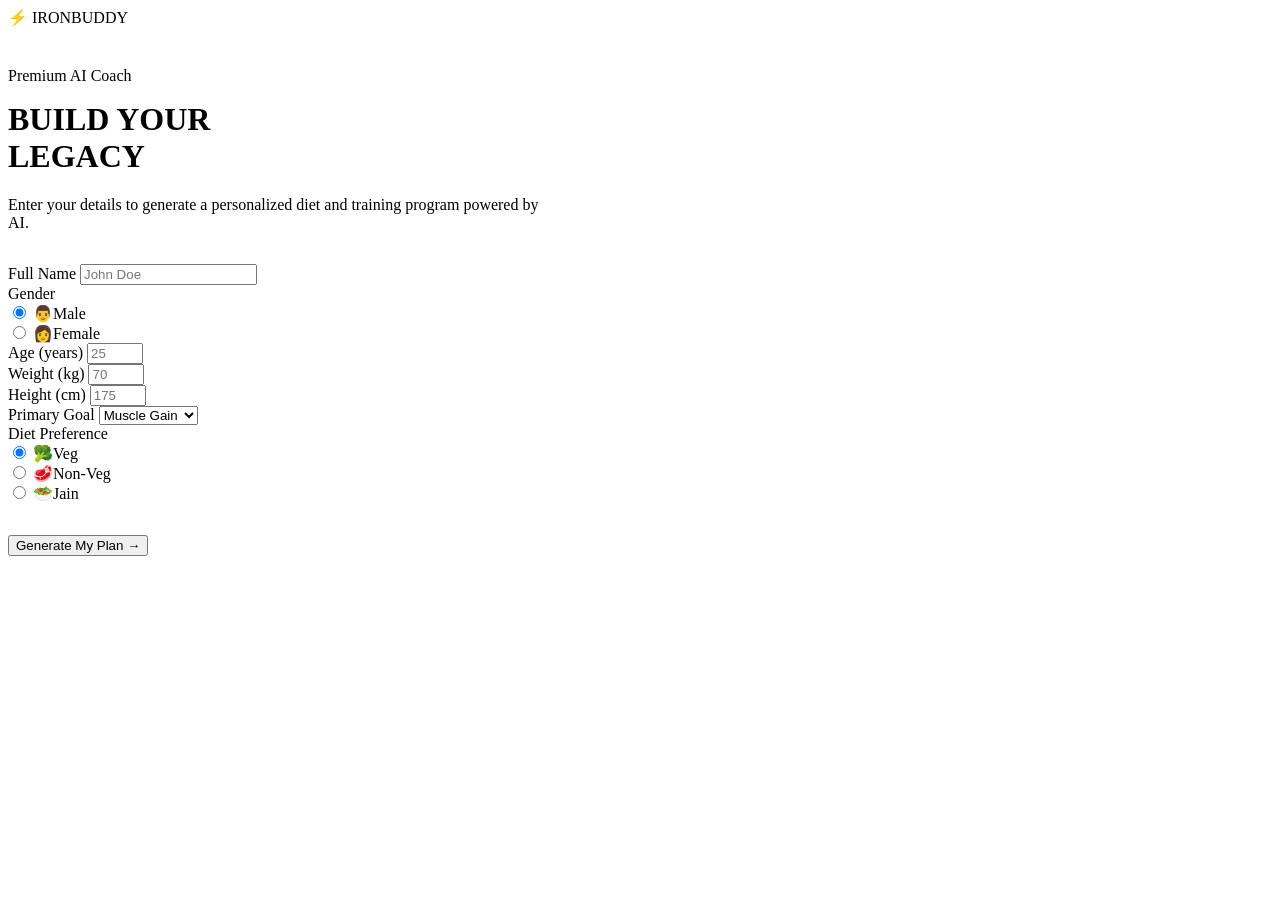
==== fitforge/templates/index.html @ f355747c "Initial commit of FitForge application" ====
<!DOCTYPE html>
<html lang="en">
<head>
<meta charset="UTF-8" />
<meta name="viewport" content="width=device-width, initial-scale=1.0" />
<title>IRONBUDDY | AI Fitness Coach</title>
<link rel="stylesheet" href="/static/css/style.css" />
</head>
<body>

<!-- AMBIENT GLOW -->
<div class="glow-bg"></div>
<div class="glow-bg2"></div>

<!-- ═══════════════════ ONBOARDING ═══════════════════ -->
<div id="onboarding" class="page-wrap">
  <nav class="nav">
    <div class="nav-logo">⚡ IRON<span>BUDDY</span></div>
  </nav>
  <div class="page" style="max-width:540px;padding-top:40px;">
    <div style="margin-bottom:32px;">
      <span class="tag tag-accent">Premium AI Coach</span>
      <h1 class="hero-heading" style="margin-top:16px;">BUILD YOUR<br><span>LEGACY</span></h1>
      <p class="hero-sub">Enter your details to generate a personalized diet and training program powered by AI.</p>
    </div>
    <div class="card">
      <div class="form-group">
        <label class="form-label">Full Name</label>
        <input class="form-input" type="text" id="inp-name" placeholder="John Doe" />
      </div>
      
      <div class="grid-2">
        <div class="form-group">
          <label class="form-label">Gender</label>
          <div class="radio-tile-group">
            <div class="radio-tile">
              <input type="radio" id="g-male" name="gender" value="Male" checked />
              <label for="g-male"><span class="icon">👨</span>Male</label>
            </div>
            <div class="radio-tile">
              <input type="radio" id="g-female" name="gender" value="Female" />
              <label for="g-female"><span class="icon">👩</span>Female</label>
            </div>
          </div>
        </div>
        <div class="form-group">
          <label class="form-label">Age (years)</label>
          <input class="form-input" type="number" id="inp-age" placeholder="25" min="10" max="100" />
        </div>
      </div>

      <div class="grid-2">
        <div class="form-group">
          <label class="form-label">Weight (kg)</label>
          <input class="form-input" type="number" id="inp-weight" placeholder="70" min="30" max="300" />
        </div>
        <div class="form-group">
          <label class="form-label">Height (cm)</label>
          <input class="form-input" type="number" id="inp-height" placeholder="175" min="100" max="250" />
        </div>
      </div>

      <div class="form-group">
        <label class="form-label">Primary Goal</label>
        <select class="form-select" id="inp-goal">
          <option value="Weight Loss">Weight Loss</option>
          <option value="Muscle Gain" selected>Muscle Gain</option>
          <option value="Maintenance">Maintenance</option>
        </select>
      </div>

      <div class="form-group" style="margin-bottom:32px;">
        <label class="form-label">Diet Preference</label>
        <div class="radio-tile-group">
          <div class="radio-tile">
            <input type="radio" id="d-veg" name="diet" value="Veg" checked />
            <label for="d-veg"><span class="icon">🥦</span>Veg</label>
          </div>
          <div class="radio-tile">
            <input type="radio" id="d-nonveg" name="diet" value="Non-Veg" />
            <label for="d-nonveg"><span class="icon">🥩</span>Non-Veg</label>
          </div>
          <div class="radio-tile">
            <input type="radio" id="d-jain" name="diet" value="Jain" />
            <label for="d-jain"><span class="icon">🥗</span>Jain</label>
          </div>
        </div>
      </div>

      <div id="form-error" class="error-msg" style="display:none;"></div>
      <button class="btn btn-primary" id="btn-submit">Generate My Plan →</button>
    </div>
  </div>
</div>

<!-- ═══════════════════ MAIN APP ═══════════════════ -->
<div id="main-app" class="page-wrap" style="display:none;">

  <!-- NAV -->
  <nav class="nav">
    <div class="nav-logo">⚡ IRON<span>BUDDY</span></div>
    <div class="nav-tabs">
      <button class="nav-tab active" data-tab="diet">🥗 Diet</button>
      <button class="nav-tab" data-tab="workout">🏋️ Workout</button>
      <button class="nav-tab" data-tab="yoga-home">🧘 Yoga & Home</button>
      <button class="nav-tab" data-tab="tracker">📅 Tracker</button>
      <button class="nav-tab" data-tab="profile">👤 Profile</button>
    </div>
    <div class="profile-chip" onclick="switchTab('profile')">
      <div class="profile-avatar" id="nav-initial">U</div>
      <span id="chip-label">John · 70kg</span>
    </div>
  </nav>

  <!-- ── DIET TAB ── -->
  <div id="tab-diet" class="tab-page page">
    <span class="tag tag-accent">Nutrition</span>
    <div class="section-title" style="margin-top:12px;">DAILY MEAL PLAN</div>
    <div id="diet-loading" class="loading">
      <div class="spinner"></div>
      <div class="loading-text" style="font-weight:500;">AI formulating your optimal macros...</div>
    </div>
    
    <div id="diet-content" style="display:none;">
      <div class="bmi-ring" id="bmi-strip"></div>
      <div class="stat-row" id="macro-row"></div>

      <div class="grid-2">
        <div style="display:flex;flex-direction:column;gap:16px;" id="meals-container"></div>
        <div>
          <!-- Tip -->
          <div class="card" id="diet-tip" style="margin-bottom:16px;">
            <div style="font-size:12px;color:var(--accent);letter-spacing:1px;text-transform:uppercase;font-weight:700;margin-bottom:8px;">💡 Coach's Tip</div>
            <div id="tip-text" style="font-size:14px;color:var(--text);line-height:1.7;"></div>
          </div>
          
          <!-- Water tracker -->
          <div class="card" id="water-card">
            <div class="card-title"><span class="icon">💧</span> Hydration</div>
            <div class="water-sub" id="water-sub" style="font-size:14px;color:var(--muted);margin-bottom:16px;"></div>
            <div class="water-row" id="water-drops" style="font-size:28px;"></div>
            <div id="water-counter" style="font-family:var(--font-head);font-weight:600;font-size:16px;color:var(--accent2);margin-top:12px;"></div>
          </div>
        </div>
      </div>
    </div>
    <div id="diet-error" class="error-msg" style="display:none;"></div>
  </div>

  <!-- ── WORKOUT TAB ── -->
  <div id="tab-workout" class="tab-page page" style="display:none;">
    <span class="tag tag-accent" style="margin-bottom:12px;">Hypertrophy Program</span>
    <div style="display:flex; justify-content:space-between; align-items:flex-end; margin-bottom:24px; flex-wrap:wrap; gap:16px;">
      <div class="section-title" style="margin:0;">WORKOUT DATABASE</div>
      <button class="btn btn-primary" onclick="openTimer(90)" style="width:auto; padding:12px 24px;">⏱ Rest Timer</button>
    </div>

    <!-- MUSCLE DIAGRAM -->
    <div class="body-map-container">
      <!-- FRONT SVG -->
      <svg viewBox="0 0 300 450" class="body-svg">
        <text x="150" y="20" fill="var(--muted)" font-size="12" text-anchor="middle" font-family="var(--font-head)" font-weight="700" letter-spacing="2">FRONT</text>
        
        <g transform="translate(0, 30)">
          <!-- Base Outline (Head + Torso Base) -->
          <polygon points="135,20 165,20 170,50 150,70 130,50" class="body-bg-line" />
          <polygon points="140,70 160,70 165,90 135,90" class="body-bg-line" />
          <polygon points="108,215 192,215 170,250 130,250" class="body-bg-line" />
          
          <!-- Chest -->
          <polygon points="148,95 100,95 90,130 148,140" class="muscle-group" data-day="Chest" />
          <polygon points="152,95 200,95 210,130 152,140" class="muscle-group" data-day="Chest" />
          
          <!-- Core -->
          <polygon points="148,145 95,145 105,210 148,220" class="muscle-group" data-day="Core" />
          <polygon points="152,145 205,145 195,210 152,220" class="muscle-group" data-day="Core" />
          
          <!-- Shoulders -->
          <polygon points="95,95 70,110 60,140 85,130" class="muscle-group" data-day="Shoulders" />
          <polygon points="205,95 230,110 240,140 215,130" class="muscle-group" data-day="Shoulders" />
          
          <!-- Arms (Biceps) -->
          <polygon points="80,135 55,145 50,180 75,175" class="muscle-group" data-day="Arms" />
          <polygon points="220,135 245,145 250,180 225,175" class="muscle-group" data-day="Arms" />
          
          <!-- Forearms -->
          <polygon points="72,185 48,190 40,240 60,235" class="muscle-group" data-day="Arms" />
          <polygon points="228,185 252,190 260,240 240,235" class="muscle-group" data-day="Arms" />
          
          <!-- Quads (Legs) -->
          <polygon points="105,220 148,225 140,320 110,320 90,260" class="muscle-group" data-day="Legs" />
          <polygon points="195,220 152,225 160,320 190,320 210,260" class="muscle-group" data-day="Legs" />
          
          <!-- Calves (Legs) -->
          <polygon points="138,330 112,330 115,420 135,420" class="muscle-group" data-day="Legs" />
          <polygon points="162,330 188,330 185,420 165,420" class="muscle-group" data-day="Legs" />
        </g>
      </svg>
      
      <!-- BACK SVG -->
      <svg viewBox="0 0 300 450" class="body-svg">
        <text x="150" y="20" fill="var(--muted)" font-size="12" text-anchor="middle" font-family="var(--font-head)" font-weight="700" letter-spacing="2">BACK</text>
        
        <g transform="translate(0, 30)">
          <!-- Base Outline -->
          <polygon points="135,20 165,20 170,50 150,70 130,50" class="body-bg-line" />
          <polygon points="140,70 160,70 165,90 135,90" class="body-bg-line" />
          <!-- Glutes placeholder -->
          <polygon points="110,215 190,215 195,260 150,270 105,260" class="body-bg-line" />
          
          <!-- Back (Lats/Traps) -->
          <polygon points="148,95 100,95 85,140 105,210 148,210" class="muscle-group" data-day="Back" />
          <polygon points="152,95 200,95 215,140 195,210 152,210" class="muscle-group" data-day="Back" />
          
          <!-- Shoulders -->
          <polygon points="95,95 70,110 60,140 85,130" class="muscle-group" data-day="Shoulders" />
          <polygon points="205,95 230,110 240,140 215,130" class="muscle-group" data-day="Shoulders" />
          
          <!-- Triceps (Arms) -->
          <polygon points="80,135 55,145 50,180 75,175" class="muscle-group" data-day="Arms" />
          <polygon points="220,135 245,145 250,180 225,175" class="muscle-group" data-day="Arms" />
          <polygon points="72,185 48,190 40,240 60,235" class="muscle-group" data-day="Arms" />
          <polygon points="228,185 252,190 260,240 240,235" class="muscle-group" data-day="Arms" />
          
          <!-- Hamstrings (Legs) -->
          <polygon points="105,265 148,275 140,320 110,320 105,280" class="muscle-group" data-day="Legs" />
          <polygon points="195,265 152,275 160,320 190,320 195,280" class="muscle-group" data-day="Legs" />
          
          <!-- Calves (Legs) -->
          <polygon points="138,330 112,330 115,420 135,420" class="muscle-group" data-day="Legs" />
          <polygon points="162,330 188,330 185,420 165,420" class="muscle-group" data-day="Legs" />
        </g>
      </svg>
    </div>

    <!-- Active Target Heading -->
    <div style="text-align: center; margin-bottom: 24px;">
      <h2 id="active-muscle-title" style="font-family:var(--font-head); font-weight:800; font-size:40px; color:var(--text); letter-spacing:-1px; margin:0; line-height:1;">CHEST</h2>
      <div style="font-size:14px; color:var(--accent); font-weight:600; letter-spacing:1px; text-transform:uppercase; margin-top:4px;">Currently Targeted</div>
    </div>

    <!-- Equipment Filters -->
    <div class="filter-row" id="equip-filters">
      <button class="active" data-equip="All">All Types</button>
      <button data-equip="Barbell">Barbell</button>
      <button data-equip="Dumbbell">Dumbbell</button>
      <button data-equip="Machine">Machine</button>
      <button data-equip="Bodyweight">Bodyweight</button>
    </div>

    <div id="ex-count" style="color:var(--muted);font-size:14px;margin-bottom:16px;font-weight:500;"></div>
    
    <div id="exercise-list" class="grid-2"></div>
  </div>

  <!-- ── YOGA & HOME WORKOUT TAB ── -->
  <div id="tab-yoga-home" class="tab-page page" style="display:none;">
    <span class="tag tag-accent" style="margin-bottom:12px;">No Equipment</span>
    <div class="section-title" style="margin:0; margin-bottom:24px;">FLEXIBILITY & HIIT</div>
    
    <div class="tabs-row" id="yoga-mode-tabs">
      <button class="active" data-mode="yoga">🧘 Yoga Flows</button>
      <button data-mode="home">🏠 Home HIIT</button>
    </div>
    
    <div id="yoga-section">
      <div class="filter-row" id="yoga-tabs">
        <button class="active" data-flow="Morning Flow">🌅 Morning Flow</button>
        <button data-flow="Flexibility">🤸 Flexibility</button>
        <button data-flow="Strength Yoga">💪 Strength</button>
        <button data-flow="Relaxation">😌 Relaxation</button>
      </div>
      <div id="yoga-count" style="color:var(--muted);font-size:14px;margin-bottom:16px;font-weight:500;"></div>
      <div id="yoga-list" class="grid-2"></div>
    </div>
    
    <div id="home-section" style="display:none;">
      <div class="filter-row" id="home-tabs">
        <button class="active" data-category="Full Body HIIT">🔥 Full Body</button>
        <button data-category="Core Crusher">🎯 Core</button>
        <button data-category="Upper Body">💪 Upper</button>
        <button data-category="Lower Body">🦵 Lower</button>
        <button data-category="Cardio Blast">🏃 Cardio</button>
      </div>
      <div id="home-count" style="color:var(--muted);font-size:14px;margin-bottom:16px;font-weight:500;"></div>
      <div id="home-list" class="grid-2"></div>
    </div>
  </div>

  <!-- ── TRACKER TAB ── -->
  <div id="tab-tracker" class="tab-page page" style="display:none;">
    <span class="tag tag-accent">Habits</span>
    <div class="section-title" style="margin-top:12px;">PROGRESS TRACKER</div>
    <div class="stat-row" id="tracker-stats"></div>
    
    <div class="grid-2">
      <!-- Calendar -->
      <div class="card">
        <div style="display:flex; justify-content:space-between; align-items:center; margin-bottom: 24px;">
          <button style="background:none; border:none; color:var(--text); cursor:pointer; font-size:24px;" onclick="changeMonth(-1)">‹</button>
          <div style="font-family:var(--font-head); font-weight:700; font-size:20px;" id="cal-month-label"></div>
          <button style="background:none; border:none; color:var(--text); cursor:pointer; font-size:24px;" onclick="changeMonth(1)">›</button>
        </div>
        <div style="display: grid; grid-template-columns: repeat(7, 1fr); gap: 6px; text-align:center; font-size:12px; color:var(--muted); font-weight:600; margin-bottom:12px;" id="cal-days-header">
          <div>Sun</div><div>Mon</div><div>Tue</div><div>Wed</div><div>Thu</div><div>Fri</div><div>Sat</div>
        </div>
        <div style="display: grid; grid-template-columns: repeat(7, 1fr); gap: 8px;" id="cal-grid"></div>
        <div style="margin-top:24px;font-size:12px;color:var(--muted);display:flex;gap:16px;flex-wrap:wrap;">
          <span style="display:flex;align-items:center;gap:6px;"><span style="width:12px;height:12px;background:rgba(57,255,20,.2);border:1px solid var(--accent);border-radius:4px;display:inline-block;"></span>Workout Done</span>
          <span style="display:flex;align-items:center;gap:6px;"><span style="width:12px;height:12px;border:1px solid rgba(255,255,255,.3);border-radius:4px;display:inline-block;"></span>Today</span>
        </div>
      </div>
      
      <!-- Goals -->
      <div class="card">
        <div class="card-title">🎯 Weekly Target</div>
        <div style="display:flex;justify-content:space-between;align-items:center;margin-bottom:12px;">
          <span style="font-size:15px;color:var(--muted);">Target Workouts</span>
          <span style="font-family:var(--font-head); font-size:24px; color:var(--accent);" id="goal-display">4</span>
        </div>
        
        <div style="background:rgba(255,255,255,0.05); border-radius:999px; height:16px; overflow:hidden; border:1px solid var(--border); margin:16px 0;">
          <div id="goal-fill" style="height:100%; background:linear-gradient(90deg, var(--accent2), var(--accent)); transition:width .6s; width:0%;"></div>
        </div>
        <div style="display:flex;justify-content:space-between;font-size:13px;color:var(--muted);">
          <span id="goal-pct" style="font-weight:600; color:var(--text);">0% complete</span>
          <span id="goal-fraction">0/4 done</span>
        </div>
        
        <hr style="border:none; border-top:1px solid var(--border); margin:32px 0;" />
        
        <label class="form-label" style="margin-bottom:16px;">Adjust Requirement</label>
        <input type="range" min="1" max="7" value="4" id="goal-slider" style="-webkit-appearance:none; width:100%; height:6px; background:var(--border); border-radius:3px; outline:none;" oninput="updateGoalUI(this.value)" onchange="saveGoal(this.value)" />
        <div style="display:flex;justify-content:space-between;font-size:12px;color:var(--muted);margin-top:12px;font-family:var(--font-head);"><span>1 day</span><span>7 days</span></div>
      </div>
    </div>
  </div>

  <!-- ── PROFILE TAB ── -->
  <div id="tab-profile" class="tab-page page" style="display:none;">
    <span class="tag tag-accent">Settings</span>
    <div class="section-title" style="margin-top:12px;">YOUR PROFILE</div>
    
    <div class="card" style="margin-bottom:24px;">
      <div style="display:flex;align-items:center;gap:24px;margin-bottom:32px;">
        <div style="width:80px;height:80px;background:var(--accent);border-radius:50%;display:flex;align-items:center;justify-content:center;font-size:32px;color:var(--bg);font-weight:800;font-family:var(--font-head);" id="prof-initial">U</div>
        <div>
          <div style="font-family:var(--font-head);font-size:32px;line-height:1;" id="prof-name">User Name</div>
          <div id="profile-sub" style="font-size:15px;color:var(--muted);margin-top:6px;"></div>
        </div>
      </div>
      <div class="grid-4" id="profile-stats"></div>
      <div style="margin-top:24px;" id="profile-bmi-badge"></div>
    </div>
    
    <div class="grid-2">
      <div class="card">
        <div class="card-title">🎯 Primary Goal</div>
        <div id="profile-goal-name" style="font-size:18px;font-weight:600;color:var(--text);"></div>
      </div>
      <div class="card">
        <div class="card-title">🥗 Diet Type</div>
        <div id="profile-diet-name" style="font-size:18px;font-weight:600;color:var(--text);margin-bottom:4px;"></div>
        <div id="profile-diet-desc" style="font-size:13px;color:var(--muted);"></div>
      </div>
    </div>
    
    <div style="margin-top:32px;">
      <button class="btn btn-outline" onclick="resetProfile()" style="color:var(--accent3); border-color:var(--accent3);">Reset Profile & Data</button>
    </div>
  </div>

  <!-- BOTTOM NAV (mobile) -->
  <nav class="bottom-nav">
    <button class="bottom-nav-btn active" data-tab="diet"><span>🥗</span><span>Diet</span></button>
    <button class="bottom-nav-btn" data-tab="workout"><span>🏋️</span><span>Train</span></button>
    <button class="bottom-nav-btn" data-tab="yoga-home"><span>🧘</span><span>Yoga</span></button>
    <button class="bottom-nav-btn" data-tab="tracker"><span>📅</span><span>Progress</span></button>
    <button class="bottom-nav-btn" data-tab="profile"><span>👤</span><span>Profile</span></button>
  </nav>
</div>

<!-- ═══════════ REST TIMER OVERLAY ═══════════ -->
<div id="timer-box" class="timer-box" style="display:none;">
  <button class="timer-close" onclick="closeTimer()">✕</button>
  <div class="timer-label">REST TIMER</div>
  <div class="timer-num" id="timer-num">01:30</div>
  <div class="timer-sub" id="timer-sub" style="font-size:13px; font-weight:500; font-family:var(--font-body); color:var(--muted);">recovering...</div>
  
  <div style="display:flex;gap:12px;margin-top:20px;justify-content:center;">
    <button class="btn btn-primary" id="timer-toggle" onclick="toggleTimer()" style="flex:1; padding:10px 0; font-size:14px;">⏸ Pause</button>
  </div>
  <div style="display:flex;gap:8px;margin-top:12px;justify-content:center;">
    <button class="btn btn-outline" onclick="resetTimer(60)" style="padding:8px 16px; font-size:12px; border-radius:8px;">60s</button>
    <button class="btn btn-outline" onclick="resetTimer(90)" style="padding:8px 16px; font-size:12px; border-radius:8px;">90s</button>
    <button class="btn btn-outline" onclick="resetTimer(120)" style="padding:8px 16px; font-size:12px; border-radius:8px;">2m</button>
  </div>
</div>

<script src="/static/js/app.js"></script>
</body>
</html>
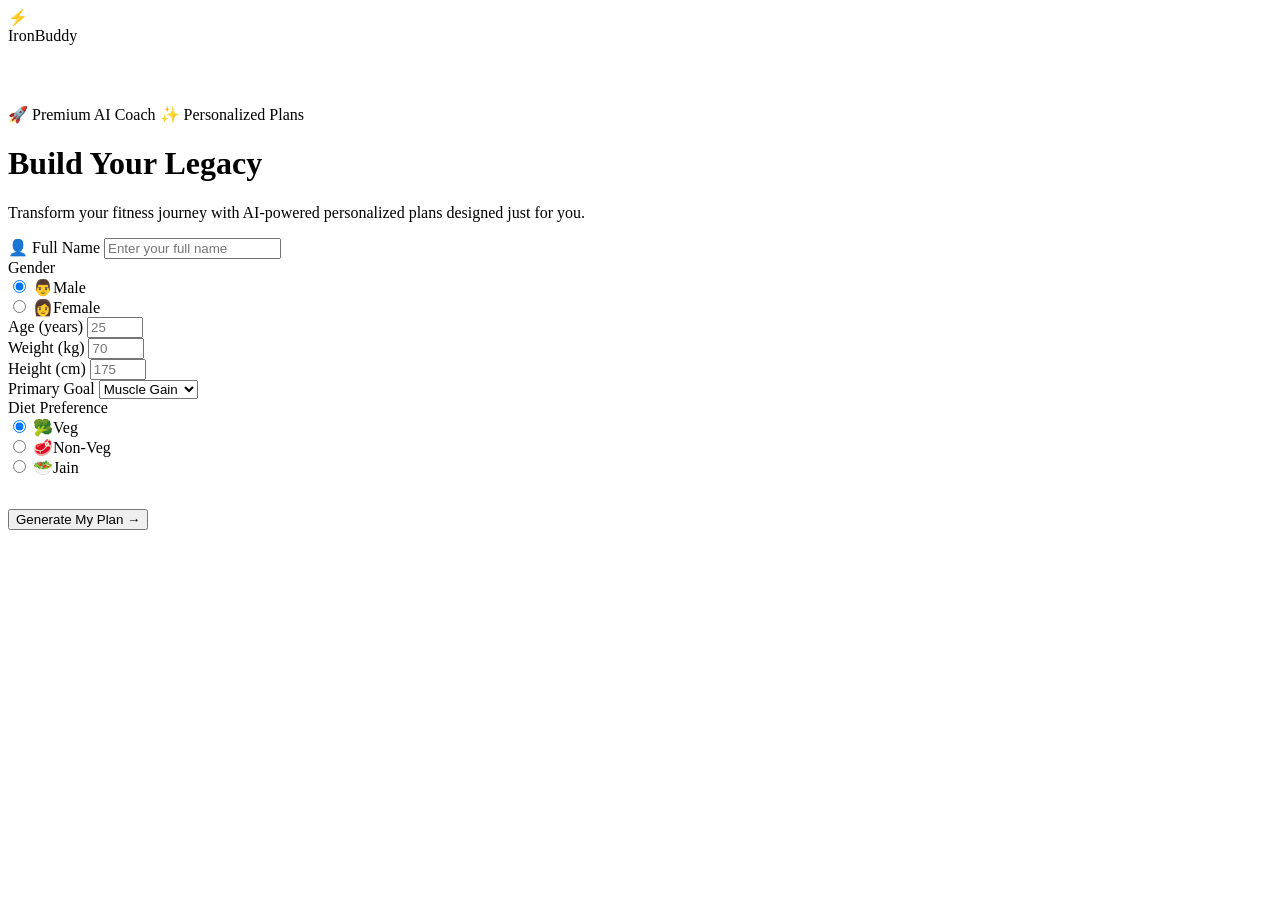
==== commit 13c9a613: "Updated Iron Buddy features" ====
--- a/fitforge/templates/index.html
+++ b/fitforge/templates/index.html
@@ -1,402 +1,467 @@
 <!DOCTYPE html>
 <html lang="en">
+
 <head>
-<meta charset="UTF-8" />
-<meta name="viewport" content="width=device-width, initial-scale=1.0" />
-<title>IRONBUDDY | AI Fitness Coach</title>
-<link rel="stylesheet" href="/static/css/style.css" />
+  <meta charset="UTF-8" />
+  <meta name="viewport" content="width=device-width, initial-scale=1.0" />
+  <title>⚡ IronBuddy | AI Fitness Coach</title>
+  <link rel="preconnect" href="https://fonts.googleapis.com" />
+  <link rel="preconnect" href="https://fonts.gstatic.com" crossorigin />
+  <link
+    href="https://fonts.googleapis.com/css2?family=Inter:wght@300;400;500;600;700;800&family=Space+Grotesk:wght@500;700&display=swap"
+    rel="stylesheet" />
+  <link rel="stylesheet" href="/static/css/style.css" />
 </head>
+
 <body>
 
-<!-- AMBIENT GLOW -->
-<div class="glow-bg"></div>
-<div class="glow-bg2"></div>
-
-<!-- ═══════════════════ ONBOARDING ═══════════════════ -->
-<div id="onboarding" class="page-wrap">
-  <nav class="nav">
-    <div class="nav-logo">⚡ IRON<span>BUDDY</span></div>
-  </nav>
-  <div class="page" style="max-width:540px;padding-top:40px;">
-    <div style="margin-bottom:32px;">
-      <span class="tag tag-accent">Premium AI Coach</span>
-      <h1 class="hero-heading" style="margin-top:16px;">BUILD YOUR<br><span>LEGACY</span></h1>
-      <p class="hero-sub">Enter your details to generate a personalized diet and training program powered by AI.</p>
-    </div>
-    <div class="card">
-      <div class="form-group">
-        <label class="form-label">Full Name</label>
-        <input class="form-input" type="text" id="inp-name" placeholder="John Doe" />
-      </div>
-      
-      <div class="grid-2">
-        <div class="form-group">
-          <label class="form-label">Gender</label>
-          <div class="radio-tile-group">
-            <div class="radio-tile">
-              <input type="radio" id="g-male" name="gender" value="Male" checked />
-              <label for="g-male"><span class="icon">👨</span>Male</label>
-            </div>
-            <div class="radio-tile">
-              <input type="radio" id="g-female" name="gender" value="Female" />
-              <label for="g-female"><span class="icon">👩</span>Female</label>
-            </div>
-          </div>
-        </div>
-        <div class="form-group">
-          <label class="form-label">Age (years)</label>
-          <input class="form-input" type="number" id="inp-age" placeholder="25" min="10" max="100" />
-        </div>
-      </div>
-
-      <div class="grid-2">
-        <div class="form-group">
-          <label class="form-label">Weight (kg)</label>
-          <input class="form-input" type="number" id="inp-weight" placeholder="70" min="30" max="300" />
-        </div>
-        <div class="form-group">
-          <label class="form-label">Height (cm)</label>
-          <input class="form-input" type="number" id="inp-height" placeholder="175" min="100" max="250" />
-        </div>
-      </div>
-
-      <div class="form-group">
-        <label class="form-label">Primary Goal</label>
-        <select class="form-select" id="inp-goal">
-          <option value="Weight Loss">Weight Loss</option>
-          <option value="Muscle Gain" selected>Muscle Gain</option>
-          <option value="Maintenance">Maintenance</option>
-        </select>
-      </div>
-
-      <div class="form-group" style="margin-bottom:32px;">
-        <label class="form-label">Diet Preference</label>
-        <div class="radio-tile-group">
-          <div class="radio-tile">
-            <input type="radio" id="d-veg" name="diet" value="Veg" checked />
-            <label for="d-veg"><span class="icon">🥦</span>Veg</label>
-          </div>
-          <div class="radio-tile">
-            <input type="radio" id="d-nonveg" name="diet" value="Non-Veg" />
-            <label for="d-nonveg"><span class="icon">🥩</span>Non-Veg</label>
-          </div>
-          <div class="radio-tile">
-            <input type="radio" id="d-jain" name="diet" value="Jain" />
-            <label for="d-jain"><span class="icon">🥗</span>Jain</label>
-          </div>
-        </div>
-      </div>
-
-      <div id="form-error" class="error-msg" style="display:none;"></div>
-      <button class="btn btn-primary" id="btn-submit">Generate My Plan →</button>
+  <!-- ENHANCED BACKGROUND -->
+  <div class="glow-bg"></div>
+  <div class="glow-bg2"></div>
+  <div class="animated-particles"></div>
+
+  <!-- ═══════════════════ ONBOARDING ═══════════════════ -->
+  <div id="onboarding" class="page-wrap">
+    <nav class="nav">
+      <div class="nav-logo">
+        <div class="logo-icon">⚡</div>
+        <div class="logo-text">Iron<span>Buddy</span></div>
+      </div>
+    </nav>
+
+    <div class="page" style="max-width:600px;padding-top:60px;">
+      <div class="onboarding-header">
+        <div class="badge-container">
+          <span class="badge badge-primary">🚀 Premium AI Coach</span>
+          <span class="badge badge-secondary">✨ Personalized Plans</span>
+        </div>
+
+        <h1 class="hero-heading">Build Your <span>Legacy</span></h1>
+        <p class="hero-sub">Transform your fitness journey with AI-powered personalized plans designed just for you.</p>
+
+        <div class="form-section">
+          <div class="form-group">
+            <label class="form-label">
+              <span class="label-icon">👤</span>
+              Full Name
+            </label>
+            <input class="form-input" type="text" id="inp-name" placeholder="Enter your full name" />
+          </div>
+
+          <div class="grid-2">
+            <div class="form-group">
+              <label class="form-label">Gender</label>
+              <div class="radio-tile-group">
+                <div class="radio-tile">
+                  <input type="radio" id="g-male" name="gender" value="Male" checked />
+                  <label for="g-male"><span class="icon">👨</span>Male</label>
+                </div>
+                <div class="radio-tile">
+                  <input type="radio" id="g-female" name="gender" value="Female" />
+                  <label for="g-female"><span class="icon">👩</span>Female</label>
+                </div>
+              </div>
+            </div>
+            <div class="form-group">
+              <label class="form-label">Age (years)</label>
+              <input class="form-input" type="number" id="inp-age" placeholder="25" min="10" max="100" />
+            </div>
+          </div>
+
+          <div class="grid-2">
+            <div class="form-group">
+              <label class="form-label">Weight (kg)</label>
+              <input class="form-input" type="number" id="inp-weight" placeholder="70" min="30" max="300" />
+            </div>
+            <div class="form-group">
+              <label class="form-label">Height (cm)</label>
+              <input class="form-input" type="number" id="inp-height" placeholder="175" min="100" max="250" />
+            </div>
+          </div>
+
+          <div class="form-group">
+            <label class="form-label">Primary Goal</label>
+            <select class="form-select" id="inp-goal">
+              <option value="Weight Loss">Weight Loss</option>
+              <option value="Muscle Gain" selected>Muscle Gain</option>
+              <option value="Maintenance">Maintenance</option>
+            </select>
+          </div>
+
+          <div class="form-group" style="margin-bottom:32px;">
+            <label class="form-label">Diet Preference</label>
+            <div class="radio-tile-group">
+              <div class="radio-tile">
+                <input type="radio" id="d-veg" name="diet" value="Veg" checked />
+                <label for="d-veg"><span class="icon">🥦</span>Veg</label>
+              </div>
+              <div class="radio-tile">
+                <input type="radio" id="d-nonveg" name="diet" value="Non-Veg" />
+                <label for="d-nonveg"><span class="icon">🥩</span>Non-Veg</label>
+              </div>
+              <div class="radio-tile">
+                <input type="radio" id="d-jain" name="diet" value="Jain" />
+                <label for="d-jain"><span class="icon">🥗</span>Jain</label>
+              </div>
+            </div>
+          </div>
+
+          <div id="form-error" class="error-msg" style="display:none;"></div>
+          <button class="btn btn-primary" id="btn-submit">Generate My Plan →</button>
+        </div>
+      </div>
     </div>
   </div>
-</div>
-
-<!-- ═══════════════════ MAIN APP ═══════════════════ -->
-<div id="main-app" class="page-wrap" style="display:none;">
-
-  <!-- NAV -->
-  <nav class="nav">
-    <div class="nav-logo">⚡ IRON<span>BUDDY</span></div>
-    <div class="nav-tabs">
-      <button class="nav-tab active" data-tab="diet">🥗 Diet</button>
-      <button class="nav-tab" data-tab="workout">🏋️ Workout</button>
-      <button class="nav-tab" data-tab="yoga-home">🧘 Yoga & Home</button>
-      <button class="nav-tab" data-tab="tracker">📅 Tracker</button>
-      <button class="nav-tab" data-tab="profile">👤 Profile</button>
+
+  <!-- ═══════════════════ MAIN APP ═══════════════════ -->
+    <div id="main-app" class="page-wrap" style="display:none;">
+
+      <!-- NAV -->
+      <nav class="nav">
+        <div class="nav-logo">⚡ IRON<span>BUDDY</span></div>
+        <div class="nav-tabs">
+          <button class="nav-tab active" data-tab="diet">🥗 Diet</button>
+          <button class="nav-tab" data-tab="workout">🏋️ Workout</button>
+          <button class="nav-tab" data-tab="yoga-home">🧘 Yoga & Home</button>
+          <button class="nav-tab" data-tab="tracker">📅 Tracker</button>
+          <button class="nav-tab" data-tab="profile">👤 Profile</button>
+        </div>
+        <div class="profile-chip" onclick="switchTab('profile')">
+          <div class="profile-avatar" id="nav-initial">U</div>
+          <span id="chip-label">John · 70kg</span>
+        </div>
+      </nav>
+
+      <!-- ── DIET TAB ── -->
+      <div id="tab-diet" class="tab-page page">
+        <span class="tag tag-accent">Nutrition</span>
+        <div class="section-title" style="margin-top:12px;">DAILY MEAL PLAN</div>
+        <div id="diet-loading" class="loading">
+          <div class="spinner"></div>
+          <div class="loading-text" style="font-weight:500;">AI formulating your optimal macros...</div>
+        </div>
+
+        <div id="diet-content" style="display:none;">
+          <div class="bmi-ring" id="bmi-strip"></div>
+          <div class="stat-row" id="macro-row"></div>
+
+          <div class="grid-2">
+            <div style="display:flex;flex-direction:column;gap:16px;" id="meals-container"></div>
+            <div>
+              <!-- Tip -->
+              <div class="card" id="diet-tip" style="margin-bottom:16px;">
+                <div
+                  style="font-size:12px;color:var(--accent);letter-spacing:1px;text-transform:uppercase;font-weight:700;margin-bottom:8px;">
+                  💡 Coach's Tip</div>
+                <div id="tip-text" style="font-size:14px;color:var(--text);line-height:1.7;"></div>
+              </div>
+
+              <!-- Water tracker -->
+              <div class="card" id="water-card">
+                <div class="card-title"><span class="icon">💧</span> Hydration</div>
+                <div class="water-sub" id="water-sub" style="font-size:14px;color:var(--muted);margin-bottom:16px;">
+                </div>
+                <div class="water-row" id="water-drops" style="font-size:28px;"></div>
+                <div id="water-counter"
+                  style="font-family:var(--font-head);font-weight:600;font-size:16px;color:var(--accent2);margin-top:12px;">
+                </div>
+              </div>
+            </div>
+          </div>
+        </div>
+        <div id="diet-error" class="error-msg" style="display:none;"></div>
+      </div>
+
+      <!-- ── WORKOUT TAB ── -->
+      <div id="tab-workout" class="tab-page page" style="display:none;">
+        <span class="tag tag-accent" style="margin-bottom:12px;">Hypertrophy Program</span>
+        <div
+          style="display:flex; justify-content:space-between; align-items:flex-end; margin-bottom:24px; flex-wrap:wrap; gap:16px;">
+          <div class="section-title" style="margin:0;">WORKOUT DATABASE</div>
+          <button class="btn btn-primary" onclick="openTimer(90)" style="width:auto; padding:12px 24px;">⏱ Rest
+            Timer</button>
+        </div>
+
+        <!-- MUSCLE DIAGRAM -->
+        <div class="body-map-container">
+          <!-- FRONT SVG -->
+          <svg viewBox="0 0 300 450" class="body-svg">
+            <text x="150" y="20" fill="var(--muted)" font-size="12" text-anchor="middle" font-family="var(--font-head)"
+              font-weight="700" letter-spacing="2">FRONT</text>
+
+            <g transform="translate(0, 30)">
+              <!-- Base Outline (Head + Torso Base) -->
+              <polygon points="135,20 165,20 170,50 150,70 130,50" class="body-bg-line" />
+              <polygon points="140,70 160,70 165,90 135,90" class="body-bg-line" />
+              <polygon points="108,215 192,215 170,250 130,250" class="body-bg-line" />
+
+              <!-- Chest -->
+              <polygon points="148,95 100,95 90,130 148,140" class="muscle-group" data-day="Chest" />
+              <polygon points="152,95 200,95 210,130 152,140" class="muscle-group" data-day="Chest" />
+
+              <!-- Core -->
+              <polygon points="148,145 95,145 105,210 148,220" class="muscle-group" data-day="Core" />
+              <polygon points="152,145 205,145 195,210 152,220" class="muscle-group" data-day="Core" />
+
+              <!-- Shoulders -->
+              <polygon points="95,95 70,110 60,140 85,130" class="muscle-group" data-day="Shoulders" />
+              <polygon points="205,95 230,110 240,140 215,130" class="muscle-group" data-day="Shoulders" />
+
+              <!-- Arms (Biceps) -->
+              <polygon points="80,135 55,145 50,180 75,175" class="muscle-group" data-day="Arms" />
+              <polygon points="220,135 245,145 250,180 225,175" class="muscle-group" data-day="Arms" />
+
+              <!-- Forearms -->
+              <polygon points="72,185 48,190 40,240 60,235" class="muscle-group" data-day="Arms" />
+              <polygon points="228,185 252,190 260,240 240,235" class="muscle-group" data-day="Arms" />
+
+              <!-- Quads (Legs) -->
+              <polygon points="105,220 148,225 140,320 110,320 90,260" class="muscle-group" data-day="Legs" />
+              <polygon points="195,220 152,225 160,320 190,320 210,260" class="muscle-group" data-day="Legs" />
+
+              <!-- Calves (Legs) -->
+              <polygon points="138,330 112,330 115,420 135,420" class="muscle-group" data-day="Legs" />
+              <polygon points="162,330 188,330 185,420 165,420" class="muscle-group" data-day="Legs" />
+            </g>
+          </svg>
+
+          <!-- BACK SVG -->
+          <svg viewBox="0 0 300 450" class="body-svg">
+            <text x="150" y="20" fill="var(--muted)" font-size="12" text-anchor="middle" font-family="var(--font-head)"
+              font-weight="700" letter-spacing="2">BACK</text>
+
+            <g transform="translate(0, 30)">
+              <!-- Base Outline -->
+              <polygon points="135,20 165,20 170,50 150,70 130,50" class="body-bg-line" />
+              <polygon points="140,70 160,70 165,90 135,90" class="body-bg-line" />
+              <!-- Glutes placeholder -->
+              <polygon points="110,215 190,215 195,260 150,270 105,260" class="body-bg-line" />
+
+              <!-- Back (Lats/Traps) -->
+              <polygon points="148,95 100,95 85,140 105,210 148,210" class="muscle-group" data-day="Back" />
+              <polygon points="152,95 200,95 215,140 195,210 152,210" class="muscle-group" data-day="Back" />
+
+              <!-- Shoulders -->
+              <polygon points="95,95 70,110 60,140 85,130" class="muscle-group" data-day="Shoulders" />
+              <polygon points="205,95 230,110 240,140 215,130" class="muscle-group" data-day="Shoulders" />
+
+              <!-- Triceps (Arms) -->
+              <polygon points="80,135 55,145 50,180 75,175" class="muscle-group" data-day="Arms" />
+              <polygon points="220,135 245,145 250,180 225,175" class="muscle-group" data-day="Arms" />
+              <polygon points="72,185 48,190 40,240 60,235" class="muscle-group" data-day="Arms" />
+              <polygon points="228,185 252,190 260,240 240,235" class="muscle-group" data-day="Arms" />
+
+              <!-- Hamstrings (Legs) -->
+              <polygon points="105,265 148,275 140,320 110,320 105,280" class="muscle-group" data-day="Legs" />
+              <polygon points="195,265 152,275 160,320 190,320 195,280" class="muscle-group" data-day="Legs" />
+
+              <!-- Calves (Legs) -->
+              <polygon points="138,330 112,330 115,420 135,420" class="muscle-group" data-day="Legs" />
+              <polygon points="162,330 188,330 185,420 165,420" class="muscle-group" data-day="Legs" />
+            </g>
+          </svg>
+        </div>
+
+        <!-- Active Target Heading -->
+        <div style="text-align: center; margin-bottom: 24px;">
+          <h2 id="active-muscle-title"
+            style="font-family:var(--font-head); font-weight:800; font-size:40px; color:var(--text); letter-spacing:-1px; margin:0; line-height:1;">
+            CHEST</h2>
+          <div
+            style="font-size:14px; color:var(--accent); font-weight:600; letter-spacing:1px; text-transform:uppercase; margin-top:4px;">
+            Currently Targeted</div>
+        </div>
+
+        <!-- Equipment Filters -->
+        <div class="filter-row" id="equip-filters">
+          <button class="active" data-equip="All">All Types</button>
+          <button data-equip="Barbell">Barbell</button>
+          <button data-equip="Dumbbell">Dumbbell</button>
+          <button data-equip="Machine">Machine</button>
+          <button data-equip="Bodyweight">Bodyweight</button>
+        </div>
+
+        <div id="ex-count" style="color:var(--muted);font-size:14px;margin-bottom:16px;font-weight:500;"></div>
+
+        <div id="exercise-list" class="grid-2"></div>
+      </div>
+
+      <!-- ── YOGA & HOME WORKOUT TAB ── -->
+      <div id="tab-yoga-home" class="tab-page page" style="display:none;">
+        <span class="tag tag-accent" style="margin-bottom:12px;">No Equipment</span>
+        <div class="section-title" style="margin:0; margin-bottom:24px;">FLEXIBILITY & HIIT</div>
+
+        <div class="tabs-row" id="yoga-mode-tabs">
+          <button class="active" data-mode="yoga">🧘 Yoga Flows</button>
+          <button data-mode="home">🏠 Home HIIT</button>
+        </div>
+
+        <div id="yoga-section">
+          <div class="filter-row" id="yoga-tabs">
+            <button class="active" data-flow="Morning Flow">🌅 Morning Flow</button>
+            <button data-flow="Flexibility">🤸 Flexibility</button>
+            <button data-flow="Strength Yoga">💪 Strength</button>
+            <button data-flow="Relaxation">😌 Relaxation</button>
+          </div>
+          <div id="yoga-count" style="color:var(--muted);font-size:14px;margin-bottom:16px;font-weight:500;"></div>
+          <div id="yoga-list" class="grid-2"></div>
+        </div>
+
+        <div id="home-section" style="display:none;">
+          <div class="filter-row" id="home-tabs">
+            <button class="active" data-category="Full Body HIIT">🔥 Full Body</button>
+            <button data-category="Core Crusher">🎯 Core</button>
+            <button data-category="Upper Body">💪 Upper</button>
+            <button data-category="Lower Body">🦵 Lower</button>
+            <button data-category="Cardio Blast">🏃 Cardio</button>
+          </div>
+          <div id="home-count" style="color:var(--muted);font-size:14px;margin-bottom:16px;font-weight:500;"></div>
+          <div id="home-list" class="grid-2"></div>
+        </div>
+      </div>
+
+      <!-- ── TRACKER TAB ── -->
+      <div id="tab-tracker" class="tab-page page" style="display:none;">
+        <span class="tag tag-accent">Habits</span>
+        <div class="section-title" style="margin-top:12px;">PROGRESS TRACKER</div>
+        <div class="stat-row" id="tracker-stats"></div>
+
+        <div class="grid-2">
+          <!-- Calendar -->
+          <div class="card">
+            <div style="display:flex; justify-content:space-between; align-items:center; margin-bottom: 24px;">
+              <button style="background:none; border:none; color:var(--text); cursor:pointer; font-size:24px;"
+                onclick="changeMonth(-1)">‹</button>
+              <div style="font-family:var(--font-head); font-weight:700; font-size:20px;" id="cal-month-label"></div>
+              <button style="background:none; border:none; color:var(--text); cursor:pointer; font-size:24px;"
+                onclick="changeMonth(1)">›</button>
+            </div>
+            <div
+              style="display: grid; grid-template-columns: repeat(7, 1fr); gap: 6px; text-align:center; font-size:12px; color:var(--muted); font-weight:600; margin-bottom:12px;"
+              id="cal-days-header">
+              <div>Sun</div>
+              <div>Mon</div>
+              <div>Tue</div>
+              <div>Wed</div>
+              <div>Thu</div>
+              <div>Fri</div>
+              <div>Sat</div>
+            </div>
+            <div style="display: grid; grid-template-columns: repeat(7, 1fr); gap: 8px;" id="cal-grid"></div>
+            <div style="margin-top:24px;font-size:12px;color:var(--muted);display:flex;gap:16px;flex-wrap:wrap;">
+              <span style="display:flex;align-items:center;gap:6px;"><span
+                  style="width:12px;height:12px;background:rgba(57,255,20,.2);border:1px solid var(--accent);border-radius:4px;display:inline-block;"></span>Workout
+                Done</span>
+              <span style="display:flex;align-items:center;gap:6px;"><span
+                  style="width:12px;height:12px;border:1px solid rgba(255,255,255,.3);border-radius:4px;display:inline-block;"></span>Today</span>
+            </div>
+          </div>
+
+          <!-- Goals -->
+          <div class="card">
+            <div class="card-title">🎯 Weekly Target</div>
+            <div style="display:flex;justify-content:space-between;align-items:center;margin-bottom:12px;">
+              <span style="font-size:15px;color:var(--muted);">Target Workouts</span>
+              <span style="font-family:var(--font-head); font-size:24px; color:var(--accent);"
+                id="goal-display">4</span>
+            </div>
+
+            <div
+              style="background:rgba(255,255,255,0.05); border-radius:999px; height:16px; overflow:hidden; border:1px solid var(--border); margin:16px 0;">
+              <div id="goal-fill"
+                style="height:100%; background:linear-gradient(90deg, var(--accent2), var(--accent)); transition:width .6s; width:0%;">
+              </div>
+            </div>
+            <div style="display:flex;justify-content:space-between;font-size:13px;color:var(--muted);">
+              <span id="goal-pct" style="font-weight:600; color:var(--text);">0% complete</span>
+              <span id="goal-fraction">0/4 done</span>
+            </div>
+
+            <hr style="border:none; border-top:1px solid var(--border); margin:32px 0;" />
+
+            <label class="form-label" style="margin-bottom:16px;">Adjust Requirement</label>
+            <input type="range" min="1" max="7" value="4" id="goal-slider"
+              style="-webkit-appearance:none; width:100%; height:6px; background:var(--border); border-radius:3px; outline:none;"
+              oninput="updateGoalUI(this.value)" onchange="saveGoal(this.value)" />
+            <div
+              style="display:flex;justify-content:space-between;font-size:12px;color:var(--muted);margin-top:12px;font-family:var(--font-head);">
+              <span>1 day</span><span>7 days</span>
+            </div>
+          </div>
+        </div>
+      </div>
+
+      <!-- ── PROFILE TAB ── -->
+      <div id="tab-profile" class="tab-page page" style="display:none;">
+        <span class="tag tag-accent">Settings</span>
+        <div class="section-title" style="margin-top:12px;">YOUR PROFILE</div>
+
+        <div class="card" style="margin-bottom:24px;">
+          <div style="display:flex;align-items:center;gap:24px;margin-bottom:32px;">
+            <div
+              style="width:80px;height:80px;background:var(--accent);border-radius:50%;display:flex;align-items:center;justify-content:center;font-size:32px;color:var(--bg);font-weight:800;font-family:var(--font-head);"
+              id="prof-initial">U</div>
+            <div>
+              <div style="font-family:var(--font-head);font-size:32px;line-height:1;" id="prof-name">User Name</div>
+              <div id="profile-sub" style="font-size:15px;color:var(--muted);margin-top:6px;"></div>
+            </div>
+          </div>
+          <div class="grid-4" id="profile-stats"></div>
+          <div style="margin-top:24px;" id="profile-bmi-badge"></div>
+        </div>
+
+        <div class="grid-2">
+          <div class="card">
+            <div class="card-title">🎯 Primary Goal</div>
+            <div id="profile-goal-name" style="font-size:18px;font-weight:600;color:var(--text);"></div>
+          </div>
+          <div class="card">
+            <div class="card-title">🥗 Diet Type</div>
+            <div id="profile-diet-name" style="font-size:18px;font-weight:600;color:var(--text);margin-bottom:4px;">
+            </div>
+            <div id="profile-diet-desc" style="font-size:13px;color:var(--muted);"></div>
+          </div>
+        </div>
+
+        <div style="margin-top:32px;">
+          <button class="btn btn-outline" onclick="resetProfile()"
+            style="color:var(--accent3); border-color:var(--accent3);">Reset Profile & Data</button>
+        </div>
+      </div>
+
+      <!-- BOTTOM NAV (mobile) -->
+      <nav class="bottom-nav">
+        <button class="bottom-nav-btn active" data-tab="diet"><span>🥗</span><span>Diet</span></button>
+        <button class="bottom-nav-btn" data-tab="workout"><span>🏋️</span><span>Train</span></button>
+        <button class="bottom-nav-btn" data-tab="yoga-home"><span>🧘</span><span>Yoga</span></button>
+        <button class="bottom-nav-btn" data-tab="tracker"><span>📅</span><span>Progress</span></button>
+        <button class="bottom-nav-btn" data-tab="profile"><span>👤</span><span>Profile</span></button>
+      </nav>
     </div>
-    <div class="profile-chip" onclick="switchTab('profile')">
-      <div class="profile-avatar" id="nav-initial">U</div>
-      <span id="chip-label">John · 70kg</span>
+
+    <!-- ═══════════ REST TIMER OVERLAY ═══════════ -->
+    <div id="timer-box" class="timer-box" style="display:none;">
+      <button class="timer-close" onclick="closeTimer()">✕</button>
+      <div class="timer-label">REST TIMER</div>
+      <div class="timer-num" id="timer-num">01:30</div>
+      <div class="timer-sub" id="timer-sub"
+        style="font-size:13px; font-weight:500; font-family:var(--font-body); color:var(--muted);">recovering...</div>
+
+      <div style="display:flex;gap:12px;margin-top:20px;justify-content:center;">
+        <button class="btn btn-primary" id="timer-toggle" onclick="toggleTimer()"
+          style="flex:1; padding:10px 0; font-size:14px;">⏸ Pause</button>
+      </div>
+      <div style="display:flex;gap:8px;margin-top:12px;justify-content:center;">
+        <button class="btn btn-outline" onclick="resetTimer(60)"
+          style="padding:8px 16px; font-size:12px; border-radius:8px;">60s</button>
+        <button class="btn btn-outline" onclick="resetTimer(90)"
+          style="padding:8px 16px; font-size:12px; border-radius:8px;">90s</button>
+        <button class="btn btn-outline" onclick="resetTimer(120)"
+          style="padding:8px 16px; font-size:12px; border-radius:8px;">2m</button>
+      </div>
     </div>
-  </nav>
-
-  <!-- ── DIET TAB ── -->
-  <div id="tab-diet" class="tab-page page">
-    <span class="tag tag-accent">Nutrition</span>
-    <div class="section-title" style="margin-top:12px;">DAILY MEAL PLAN</div>
-    <div id="diet-loading" class="loading">
-      <div class="spinner"></div>
-      <div class="loading-text" style="font-weight:500;">AI formulating your optimal macros...</div>
-    </div>
-    
-    <div id="diet-content" style="display:none;">
-      <div class="bmi-ring" id="bmi-strip"></div>
-      <div class="stat-row" id="macro-row"></div>
-
-      <div class="grid-2">
-        <div style="display:flex;flex-direction:column;gap:16px;" id="meals-container"></div>
-        <div>
-          <!-- Tip -->
-          <div class="card" id="diet-tip" style="margin-bottom:16px;">
-            <div style="font-size:12px;color:var(--accent);letter-spacing:1px;text-transform:uppercase;font-weight:700;margin-bottom:8px;">💡 Coach's Tip</div>
-            <div id="tip-text" style="font-size:14px;color:var(--text);line-height:1.7;"></div>
-          </div>
-          
-          <!-- Water tracker -->
-          <div class="card" id="water-card">
-            <div class="card-title"><span class="icon">💧</span> Hydration</div>
-            <div class="water-sub" id="water-sub" style="font-size:14px;color:var(--muted);margin-bottom:16px;"></div>
-            <div class="water-row" id="water-drops" style="font-size:28px;"></div>
-            <div id="water-counter" style="font-family:var(--font-head);font-weight:600;font-size:16px;color:var(--accent2);margin-top:12px;"></div>
-          </div>
-        </div>
-      </div>
-    </div>
-    <div id="diet-error" class="error-msg" style="display:none;"></div>
-  </div>
-
-  <!-- ── WORKOUT TAB ── -->
-  <div id="tab-workout" class="tab-page page" style="display:none;">
-    <span class="tag tag-accent" style="margin-bottom:12px;">Hypertrophy Program</span>
-    <div style="display:flex; justify-content:space-between; align-items:flex-end; margin-bottom:24px; flex-wrap:wrap; gap:16px;">
-      <div class="section-title" style="margin:0;">WORKOUT DATABASE</div>
-      <button class="btn btn-primary" onclick="openTimer(90)" style="width:auto; padding:12px 24px;">⏱ Rest Timer</button>
-    </div>
-
-    <!-- MUSCLE DIAGRAM -->
-    <div class="body-map-container">
-      <!-- FRONT SVG -->
-      <svg viewBox="0 0 300 450" class="body-svg">
-        <text x="150" y="20" fill="var(--muted)" font-size="12" text-anchor="middle" font-family="var(--font-head)" font-weight="700" letter-spacing="2">FRONT</text>
-        
-        <g transform="translate(0, 30)">
-          <!-- Base Outline (Head + Torso Base) -->
-          <polygon points="135,20 165,20 170,50 150,70 130,50" class="body-bg-line" />
-          <polygon points="140,70 160,70 165,90 135,90" class="body-bg-line" />
-          <polygon points="108,215 192,215 170,250 130,250" class="body-bg-line" />
-          
-          <!-- Chest -->
-          <polygon points="148,95 100,95 90,130 148,140" class="muscle-group" data-day="Chest" />
-          <polygon points="152,95 200,95 210,130 152,140" class="muscle-group" data-day="Chest" />
-          
-          <!-- Core -->
-          <polygon points="148,145 95,145 105,210 148,220" class="muscle-group" data-day="Core" />
-          <polygon points="152,145 205,145 195,210 152,220" class="muscle-group" data-day="Core" />
-          
-          <!-- Shoulders -->
-          <polygon points="95,95 70,110 60,140 85,130" class="muscle-group" data-day="Shoulders" />
-          <polygon points="205,95 230,110 240,140 215,130" class="muscle-group" data-day="Shoulders" />
-          
-          <!-- Arms (Biceps) -->
-          <polygon points="80,135 55,145 50,180 75,175" class="muscle-group" data-day="Arms" />
-          <polygon points="220,135 245,145 250,180 225,175" class="muscle-group" data-day="Arms" />
-          
-          <!-- Forearms -->
-          <polygon points="72,185 48,190 40,240 60,235" class="muscle-group" data-day="Arms" />
-          <polygon points="228,185 252,190 260,240 240,235" class="muscle-group" data-day="Arms" />
-          
-          <!-- Quads (Legs) -->
-          <polygon points="105,220 148,225 140,320 110,320 90,260" class="muscle-group" data-day="Legs" />
-          <polygon points="195,220 152,225 160,320 190,320 210,260" class="muscle-group" data-day="Legs" />
-          
-          <!-- Calves (Legs) -->
-          <polygon points="138,330 112,330 115,420 135,420" class="muscle-group" data-day="Legs" />
-          <polygon points="162,330 188,330 185,420 165,420" class="muscle-group" data-day="Legs" />
-        </g>
-      </svg>
-      
-      <!-- BACK SVG -->
-      <svg viewBox="0 0 300 450" class="body-svg">
-        <text x="150" y="20" fill="var(--muted)" font-size="12" text-anchor="middle" font-family="var(--font-head)" font-weight="700" letter-spacing="2">BACK</text>
-        
-        <g transform="translate(0, 30)">
-          <!-- Base Outline -->
-          <polygon points="135,20 165,20 170,50 150,70 130,50" class="body-bg-line" />
-          <polygon points="140,70 160,70 165,90 135,90" class="body-bg-line" />
-          <!-- Glutes placeholder -->
-          <polygon points="110,215 190,215 195,260 150,270 105,260" class="body-bg-line" />
-          
-          <!-- Back (Lats/Traps) -->
-          <polygon points="148,95 100,95 85,140 105,210 148,210" class="muscle-group" data-day="Back" />
-          <polygon points="152,95 200,95 215,140 195,210 152,210" class="muscle-group" data-day="Back" />
-          
-          <!-- Shoulders -->
-          <polygon points="95,95 70,110 60,140 85,130" class="muscle-group" data-day="Shoulders" />
-          <polygon points="205,95 230,110 240,140 215,130" class="muscle-group" data-day="Shoulders" />
-          
-          <!-- Triceps (Arms) -->
-          <polygon points="80,135 55,145 50,180 75,175" class="muscle-group" data-day="Arms" />
-          <polygon points="220,135 245,145 250,180 225,175" class="muscle-group" data-day="Arms" />
-          <polygon points="72,185 48,190 40,240 60,235" class="muscle-group" data-day="Arms" />
-          <polygon points="228,185 252,190 260,240 240,235" class="muscle-group" data-day="Arms" />
-          
-          <!-- Hamstrings (Legs) -->
-          <polygon points="105,265 148,275 140,320 110,320 105,280" class="muscle-group" data-day="Legs" />
-          <polygon points="195,265 152,275 160,320 190,320 195,280" class="muscle-group" data-day="Legs" />
-          
-          <!-- Calves (Legs) -->
-          <polygon points="138,330 112,330 115,420 135,420" class="muscle-group" data-day="Legs" />
-          <polygon points="162,330 188,330 185,420 165,420" class="muscle-group" data-day="Legs" />
-        </g>
-      </svg>
-    </div>
-
-    <!-- Active Target Heading -->
-    <div style="text-align: center; margin-bottom: 24px;">
-      <h2 id="active-muscle-title" style="font-family:var(--font-head); font-weight:800; font-size:40px; color:var(--text); letter-spacing:-1px; margin:0; line-height:1;">CHEST</h2>
-      <div style="font-size:14px; color:var(--accent); font-weight:600; letter-spacing:1px; text-transform:uppercase; margin-top:4px;">Currently Targeted</div>
-    </div>
-
-    <!-- Equipment Filters -->
-    <div class="filter-row" id="equip-filters">
-      <button class="active" data-equip="All">All Types</button>
-      <button data-equip="Barbell">Barbell</button>
-      <button data-equip="Dumbbell">Dumbbell</button>
-      <button data-equip="Machine">Machine</button>
-      <button data-equip="Bodyweight">Bodyweight</button>
-    </div>
-
-    <div id="ex-count" style="color:var(--muted);font-size:14px;margin-bottom:16px;font-weight:500;"></div>
-    
-    <div id="exercise-list" class="grid-2"></div>
-  </div>
-
-  <!-- ── YOGA & HOME WORKOUT TAB ── -->
-  <div id="tab-yoga-home" class="tab-page page" style="display:none;">
-    <span class="tag tag-accent" style="margin-bottom:12px;">No Equipment</span>
-    <div class="section-title" style="margin:0; margin-bottom:24px;">FLEXIBILITY & HIIT</div>
-    
-    <div class="tabs-row" id="yoga-mode-tabs">
-      <button class="active" data-mode="yoga">🧘 Yoga Flows</button>
-      <button data-mode="home">🏠 Home HIIT</button>
-    </div>
-    
-    <div id="yoga-section">
-      <div class="filter-row" id="yoga-tabs">
-        <button class="active" data-flow="Morning Flow">🌅 Morning Flow</button>
-        <button data-flow="Flexibility">🤸 Flexibility</button>
-        <button data-flow="Strength Yoga">💪 Strength</button>
-        <button data-flow="Relaxation">😌 Relaxation</button>
-      </div>
-      <div id="yoga-count" style="color:var(--muted);font-size:14px;margin-bottom:16px;font-weight:500;"></div>
-      <div id="yoga-list" class="grid-2"></div>
-    </div>
-    
-    <div id="home-section" style="display:none;">
-      <div class="filter-row" id="home-tabs">
-        <button class="active" data-category="Full Body HIIT">🔥 Full Body</button>
-        <button data-category="Core Crusher">🎯 Core</button>
-        <button data-category="Upper Body">💪 Upper</button>
-        <button data-category="Lower Body">🦵 Lower</button>
-        <button data-category="Cardio Blast">🏃 Cardio</button>
-      </div>
-      <div id="home-count" style="color:var(--muted);font-size:14px;margin-bottom:16px;font-weight:500;"></div>
-      <div id="home-list" class="grid-2"></div>
-    </div>
-  </div>
-
-  <!-- ── TRACKER TAB ── -->
-  <div id="tab-tracker" class="tab-page page" style="display:none;">
-    <span class="tag tag-accent">Habits</span>
-    <div class="section-title" style="margin-top:12px;">PROGRESS TRACKER</div>
-    <div class="stat-row" id="tracker-stats"></div>
-    
-    <div class="grid-2">
-      <!-- Calendar -->
-      <div class="card">
-        <div style="display:flex; justify-content:space-between; align-items:center; margin-bottom: 24px;">
-          <button style="background:none; border:none; color:var(--text); cursor:pointer; font-size:24px;" onclick="changeMonth(-1)">‹</button>
-          <div style="font-family:var(--font-head); font-weight:700; font-size:20px;" id="cal-month-label"></div>
-          <button style="background:none; border:none; color:var(--text); cursor:pointer; font-size:24px;" onclick="changeMonth(1)">›</button>
-        </div>
-        <div style="display: grid; grid-template-columns: repeat(7, 1fr); gap: 6px; text-align:center; font-size:12px; color:var(--muted); font-weight:600; margin-bottom:12px;" id="cal-days-header">
-          <div>Sun</div><div>Mon</div><div>Tue</div><div>Wed</div><div>Thu</div><div>Fri</div><div>Sat</div>
-        </div>
-        <div style="display: grid; grid-template-columns: repeat(7, 1fr); gap: 8px;" id="cal-grid"></div>
-        <div style="margin-top:24px;font-size:12px;color:var(--muted);display:flex;gap:16px;flex-wrap:wrap;">
-          <span style="display:flex;align-items:center;gap:6px;"><span style="width:12px;height:12px;background:rgba(57,255,20,.2);border:1px solid var(--accent);border-radius:4px;display:inline-block;"></span>Workout Done</span>
-          <span style="display:flex;align-items:center;gap:6px;"><span style="width:12px;height:12px;border:1px solid rgba(255,255,255,.3);border-radius:4px;display:inline-block;"></span>Today</span>
-        </div>
-      </div>
-      
-      <!-- Goals -->
-      <div class="card">
-        <div class="card-title">🎯 Weekly Target</div>
-        <div style="display:flex;justify-content:space-between;align-items:center;margin-bottom:12px;">
-          <span style="font-size:15px;color:var(--muted);">Target Workouts</span>
-          <span style="font-family:var(--font-head); font-size:24px; color:var(--accent);" id="goal-display">4</span>
-        </div>
-        
-        <div style="background:rgba(255,255,255,0.05); border-radius:999px; height:16px; overflow:hidden; border:1px solid var(--border); margin:16px 0;">
-          <div id="goal-fill" style="height:100%; background:linear-gradient(90deg, var(--accent2), var(--accent)); transition:width .6s; width:0%;"></div>
-        </div>
-        <div style="display:flex;justify-content:space-between;font-size:13px;color:var(--muted);">
-          <span id="goal-pct" style="font-weight:600; color:var(--text);">0% complete</span>
-          <span id="goal-fraction">0/4 done</span>
-        </div>
-        
-        <hr style="border:none; border-top:1px solid var(--border); margin:32px 0;" />
-        
-        <label class="form-label" style="margin-bottom:16px;">Adjust Requirement</label>
-        <input type="range" min="1" max="7" value="4" id="goal-slider" style="-webkit-appearance:none; width:100%; height:6px; background:var(--border); border-radius:3px; outline:none;" oninput="updateGoalUI(this.value)" onchange="saveGoal(this.value)" />
-        <div style="display:flex;justify-content:space-between;font-size:12px;color:var(--muted);margin-top:12px;font-family:var(--font-head);"><span>1 day</span><span>7 days</span></div>
-      </div>
-    </div>
-  </div>
-
-  <!-- ── PROFILE TAB ── -->
-  <div id="tab-profile" class="tab-page page" style="display:none;">
-    <span class="tag tag-accent">Settings</span>
-    <div class="section-title" style="margin-top:12px;">YOUR PROFILE</div>
-    
-    <div class="card" style="margin-bottom:24px;">
-      <div style="display:flex;align-items:center;gap:24px;margin-bottom:32px;">
-        <div style="width:80px;height:80px;background:var(--accent);border-radius:50%;display:flex;align-items:center;justify-content:center;font-size:32px;color:var(--bg);font-weight:800;font-family:var(--font-head);" id="prof-initial">U</div>
-        <div>
-          <div style="font-family:var(--font-head);font-size:32px;line-height:1;" id="prof-name">User Name</div>
-          <div id="profile-sub" style="font-size:15px;color:var(--muted);margin-top:6px;"></div>
-        </div>
-      </div>
-      <div class="grid-4" id="profile-stats"></div>
-      <div style="margin-top:24px;" id="profile-bmi-badge"></div>
-    </div>
-    
-    <div class="grid-2">
-      <div class="card">
-        <div class="card-title">🎯 Primary Goal</div>
-        <div id="profile-goal-name" style="font-size:18px;font-weight:600;color:var(--text);"></div>
-      </div>
-      <div class="card">
-        <div class="card-title">🥗 Diet Type</div>
-        <div id="profile-diet-name" style="font-size:18px;font-weight:600;color:var(--text);margin-bottom:4px;"></div>
-        <div id="profile-diet-desc" style="font-size:13px;color:var(--muted);"></div>
-      </div>
-    </div>
-    
-    <div style="margin-top:32px;">
-      <button class="btn btn-outline" onclick="resetProfile()" style="color:var(--accent3); border-color:var(--accent3);">Reset Profile & Data</button>
-    </div>
-  </div>
-
-  <!-- BOTTOM NAV (mobile) -->
-  <nav class="bottom-nav">
-    <button class="bottom-nav-btn active" data-tab="diet"><span>🥗</span><span>Diet</span></button>
-    <button class="bottom-nav-btn" data-tab="workout"><span>🏋️</span><span>Train</span></button>
-    <button class="bottom-nav-btn" data-tab="yoga-home"><span>🧘</span><span>Yoga</span></button>
-    <button class="bottom-nav-btn" data-tab="tracker"><span>📅</span><span>Progress</span></button>
-    <button class="bottom-nav-btn" data-tab="profile"><span>👤</span><span>Profile</span></button>
-  </nav>
-</div>
-
-<!-- ═══════════ REST TIMER OVERLAY ═══════════ -->
-<div id="timer-box" class="timer-box" style="display:none;">
-  <button class="timer-close" onclick="closeTimer()">✕</button>
-  <div class="timer-label">REST TIMER</div>
-  <div class="timer-num" id="timer-num">01:30</div>
-  <div class="timer-sub" id="timer-sub" style="font-size:13px; font-weight:500; font-family:var(--font-body); color:var(--muted);">recovering...</div>
-  
-  <div style="display:flex;gap:12px;margin-top:20px;justify-content:center;">
-    <button class="btn btn-primary" id="timer-toggle" onclick="toggleTimer()" style="flex:1; padding:10px 0; font-size:14px;">⏸ Pause</button>
-  </div>
-  <div style="display:flex;gap:8px;margin-top:12px;justify-content:center;">
-    <button class="btn btn-outline" onclick="resetTimer(60)" style="padding:8px 16px; font-size:12px; border-radius:8px;">60s</button>
-    <button class="btn btn-outline" onclick="resetTimer(90)" style="padding:8px 16px; font-size:12px; border-radius:8px;">90s</button>
-    <button class="btn btn-outline" onclick="resetTimer(120)" style="padding:8px 16px; font-size:12px; border-radius:8px;">2m</button>
-  </div>
-</div>
-
-<script src="/static/js/app.js"></script>
+
+    <script src="/static/js/app.js?v=1.2"></script>
 </body>
-</html>
+
+</html>
